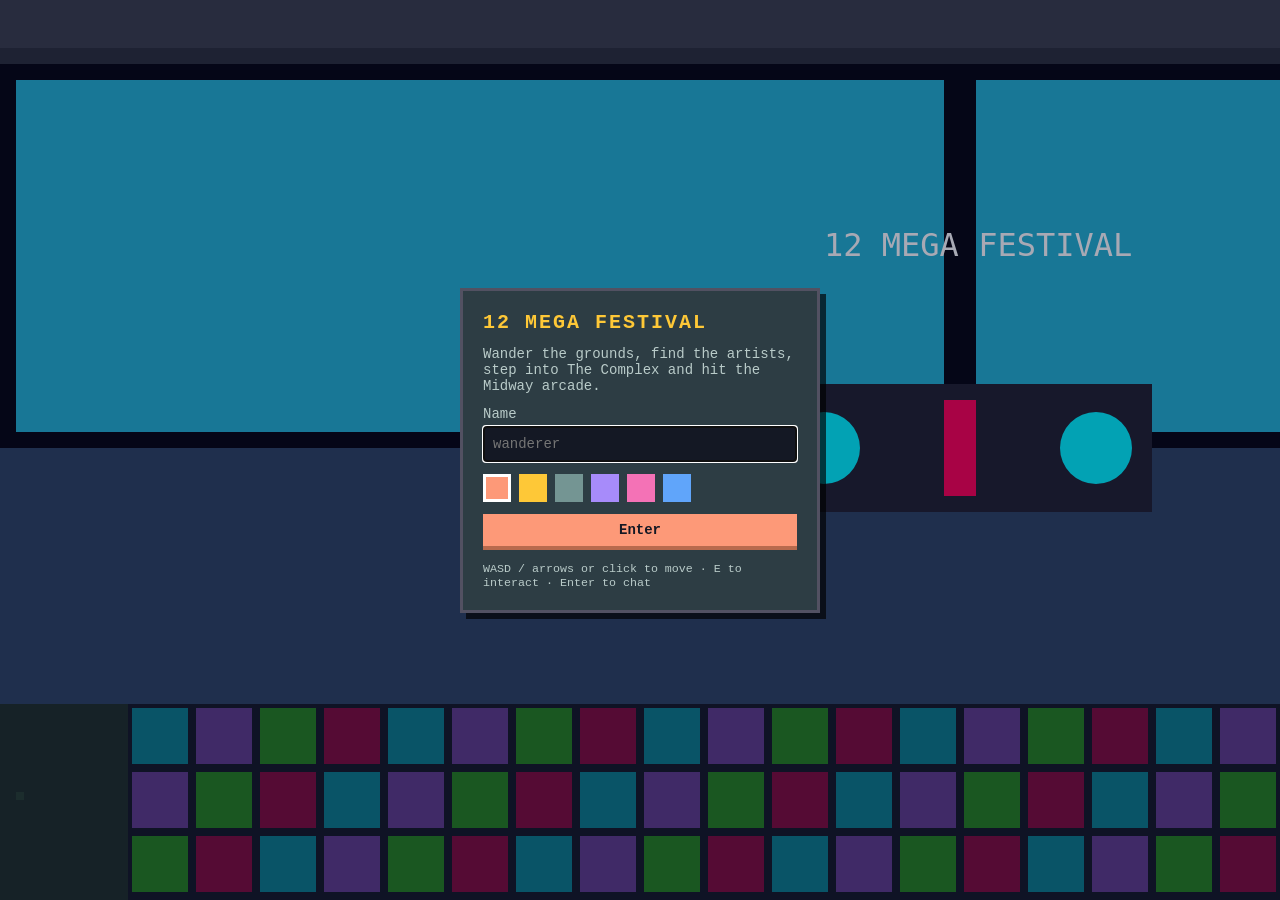
==== clones/mega-festival/index.html @ ce278b8d "feat: add 12 Mega Festival city (festival grounds, Complex, Midway arcade, theater) Built from the o" ====
<!doctype html>
<html lang="en">
<head>
<meta charset="utf-8">
<meta name="viewport" content="width=device-width, initial-scale=1, user-scalable=no">
<title>12 Mega Festival</title>
<link rel="stylesheet" href="style.css">
</head>
<body>
<canvas id="game" aria-label="Game world"></canvas>
<div id="hud" hidden>
  <div id="zone">Festival</div>
  <button id="mute" class="btn" aria-pressed="false" title="Toggle music">♪</button>
</div>
<div id="prompt" hidden></div>
<button id="act" class="btn" hidden aria-label="Interact">E</button>
<form id="chatForm" hidden autocomplete="off"><input id="chatInput" maxlength="80" placeholder="Press Enter to chat…" aria-label="Chat message"></form>
<ol id="log" hidden aria-live="polite"></ol>
<div id="panel" hidden role="dialog"></div>
<div id="mgWrap" hidden><div id="mgBar"></div><canvas id="mg" width="320" height="240"></canvas><button class="btn" id="mgClose">Leave game</button></div>
<form id="join" class="panel">
  <h1>12 MEGA FESTIVAL</h1>
  <p>Wander the grounds, find the artists, step into The Complex and hit the Midway arcade.</p>
  <label>Name <input id="name" maxlength="14" required placeholder="wanderer" autofocus></label>
  <div id="swatches" role="radiogroup" aria-label="Avatar colour"></div>
  <button class="btn" type="submit">Enter</button>
  <small>WASD / arrows or click to move · E to interact · Enter to chat</small>
</form>
<script src="world.js"></script>
<script src="game.js"></script>
</body>
</html>
---- clones/mega-festival/style.css ----
:root{--bg:#141824;--panel:#2d3d44;--edge:#525162;--coral:#fd9978;--gold:#fec837;--text:#b9cbc9}
*{box-sizing:border-box}
html,body{margin:0;height:100%;background:var(--bg);color:var(--text);font:14px "Courier New",monospace;overflow:hidden}
canvas{display:block;width:100vw;height:100vh;image-rendering:pixelated;touch-action:none}
.panel{position:fixed;inset:0;margin:auto;width:min(360px,92vw);height:max-content;background:var(--panel);border:3px solid var(--edge);padding:20px;display:flex;flex-direction:column;gap:12px;box-shadow:6px 6px 0 #000a}
.panel h1{margin:0;color:var(--gold);font-size:20px;letter-spacing:2px}
.panel p{margin:0}
label{display:flex;flex-direction:column;gap:4px}
input{font:inherit;background:#141824;color:#fff;border:2px solid var(--edge);padding:8px}
.btn{font:inherit;background:var(--coral);color:#141824;border:0;border-bottom:4px solid #b86a4d;padding:8px 14px;cursor:pointer;font-weight:700}
.btn:active{transform:translateY(2px);border-bottom-width:2px}
#swatches{display:flex;gap:8px}
#swatches button{width:28px;height:28px;border:3px solid transparent;cursor:pointer;padding:0}
#swatches button[aria-checked=true]{border-color:#fff}
#hud{position:fixed;top:10px;left:10px;right:10px;display:flex;justify-content:space-between;align-items:center;pointer-events:none}
#hud>*{pointer-events:auto}
#zone{background:#141824cc;border:2px solid var(--edge);padding:6px 10px;color:var(--gold)}
#chatForm{position:fixed;left:10px;right:10px;bottom:10px}
#chatForm input{width:min(520px,100%)}
#log{position:fixed;left:10px;bottom:58px;margin:0;padding:0;list-style:none;max-width:min(520px,90vw);display:flex;flex-direction:column;gap:2px;pointer-events:none}
#log li{background:#141824bb;padding:2px 8px}
#log b{color:var(--coral)}
#panel{position:fixed;inset:0;margin:auto;width:min(440px,92vw);height:max-content;max-height:86vh;overflow:auto;background:var(--panel);border:3px solid var(--edge);padding:16px;box-shadow:6px 6px 0 #000a;display:flex;flex-direction:column;gap:8px}
#panel h2{margin:0;color:var(--gold);font-size:18px}
#panel .role{color:var(--coral)}
#panel p{margin:0;line-height:1.5;color:#dbe6e4}
#act{position:fixed;right:14px;bottom:70px;width:64px;height:64px;font-size:22px;border-radius:50%}
#prompt{position:fixed;left:50%;bottom:76px;transform:translateX(-50%);background:#141824dd;border:2px solid var(--edge);padding:6px 12px;color:var(--gold);pointer-events:none}
#mgWrap{position:fixed;inset:0;background:#000c;display:grid;place-items:center;z-index:5}
#mg{width:min(560px,96vw);height:auto;aspect-ratio:4/3;background:#0b0e18;border:3px solid var(--edge);image-rendering:pixelated;touch-action:none}
#mgBar{position:fixed;top:12px;left:0;right:0;text-align:center;color:var(--gold)}
#mgWrap .btn{position:fixed;bottom:14px;left:50%;transform:translateX(-50%)}
[hidden]{display:none!important}
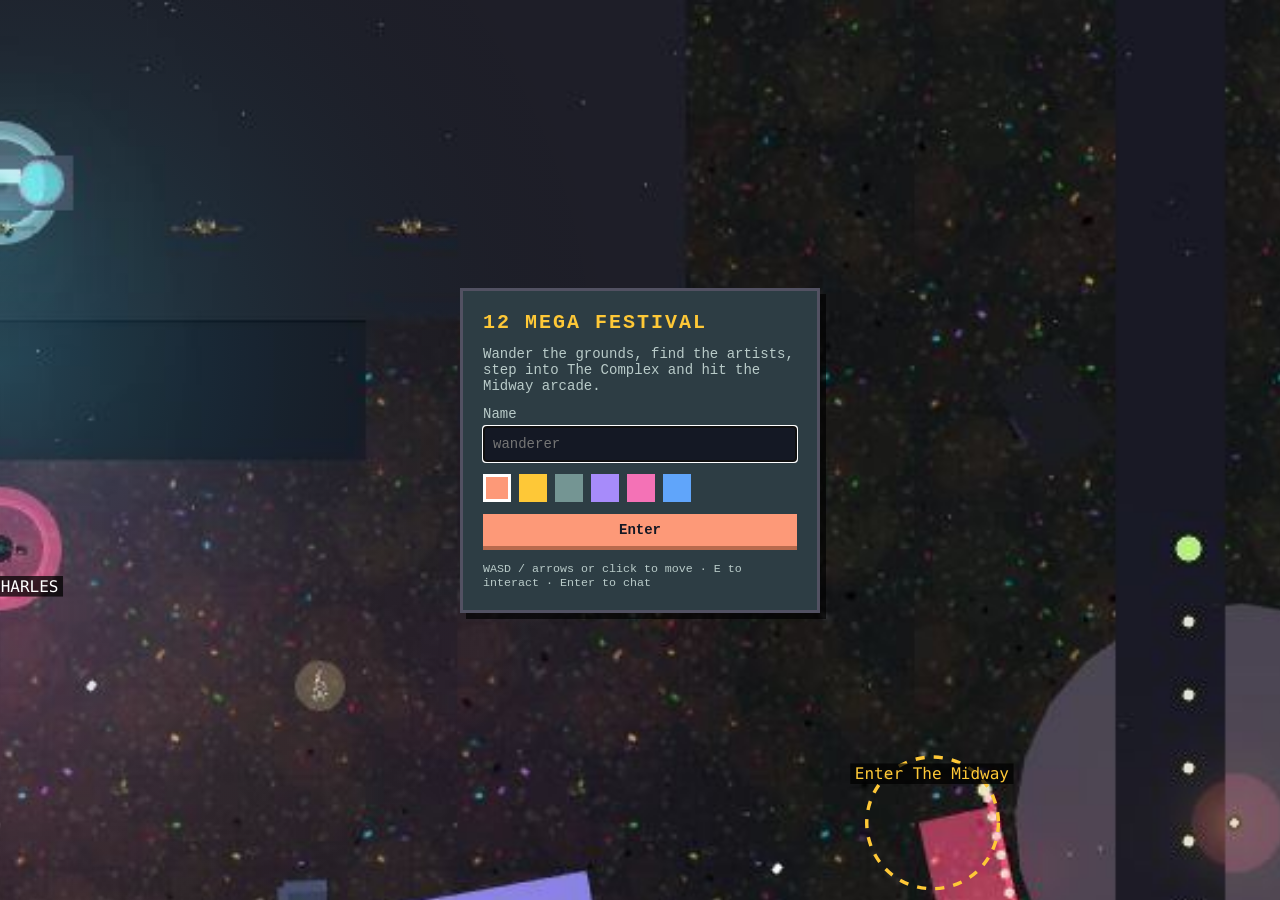
==== commit 695c4c14: "feat: put every room in the map - roofless Midway and Complex plus 19 more worlds Overhead renders o" ====
--- a/clones/mega-festival/index.html
+++ b/clones/mega-festival/index.html
@@ -26,6 +26,7 @@
   <button class="btn" type="submit">Enter</button>
   <small>WASD / arrows or click to move · E to interact · Enter to chat</small>
 </form>
+<script src="maps.js"></script>
 <script src="world.js"></script>
 <script src="game.js"></script>
 </body>
